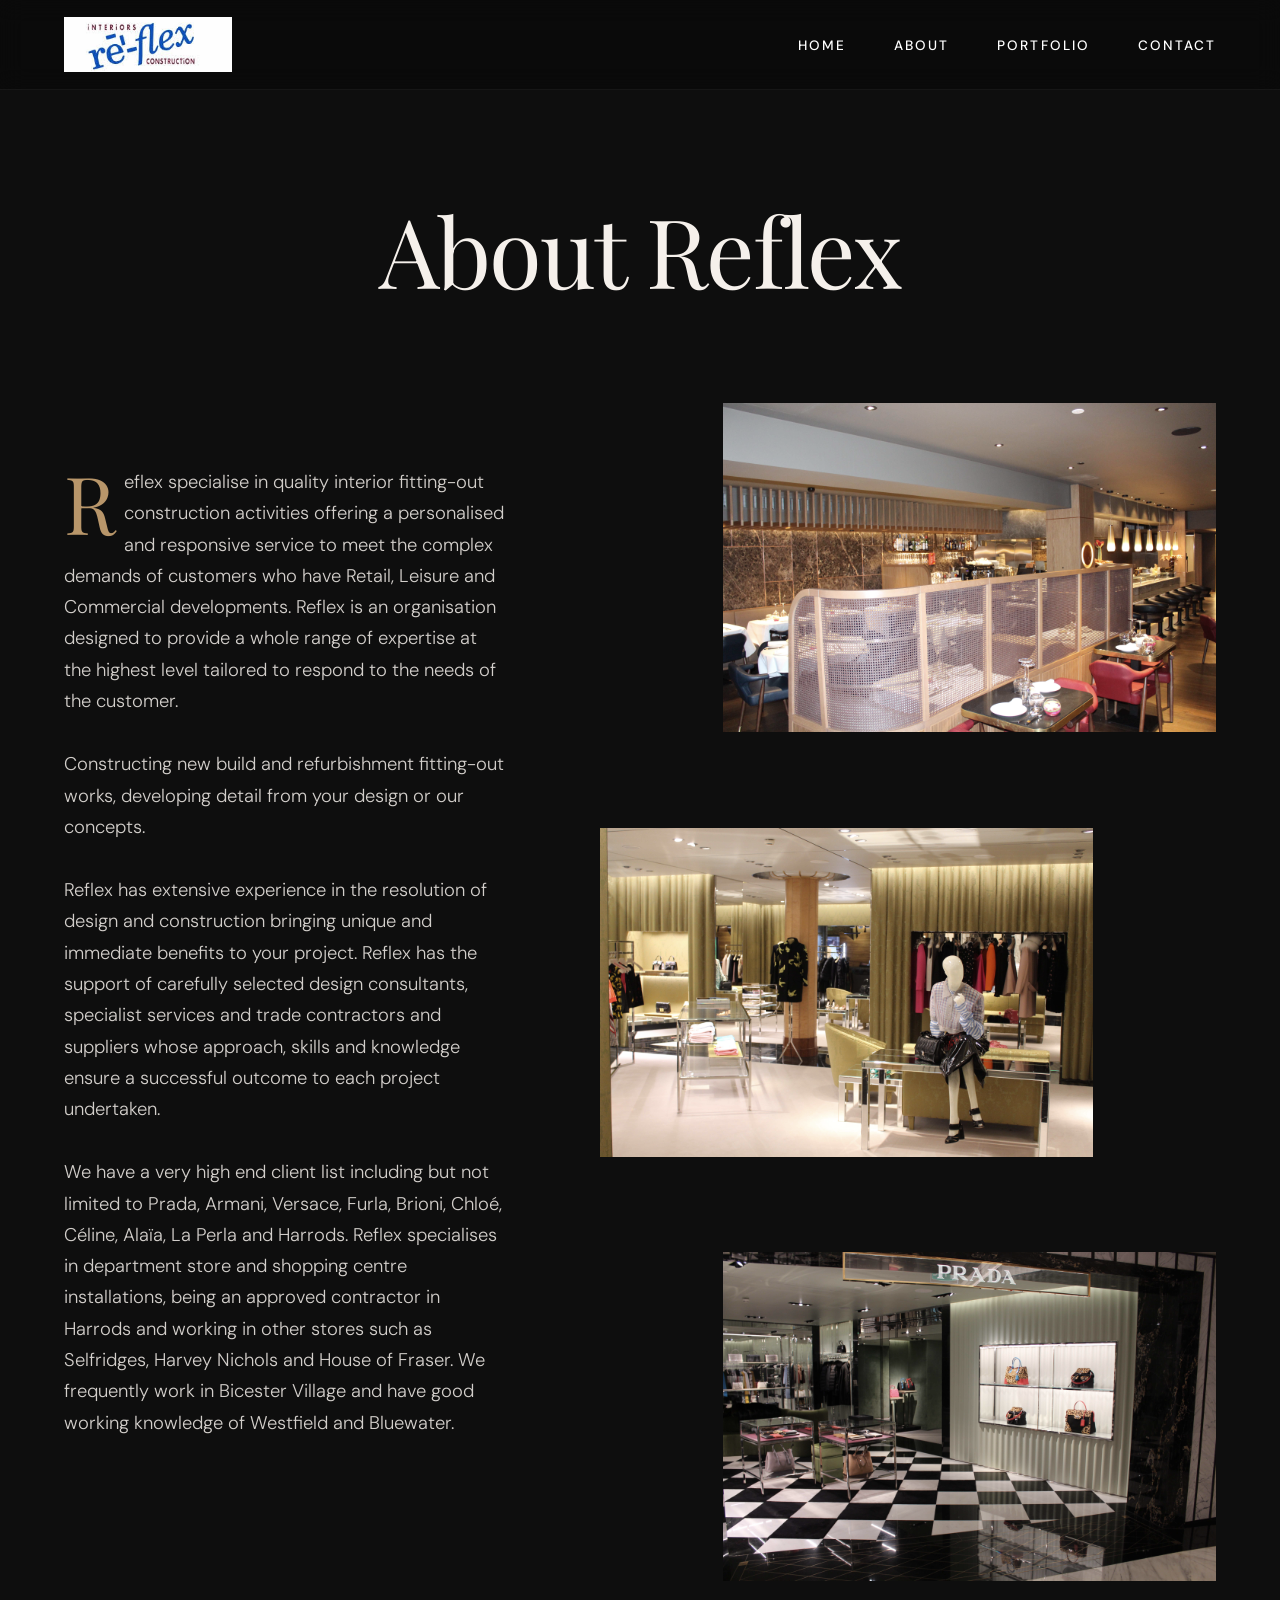
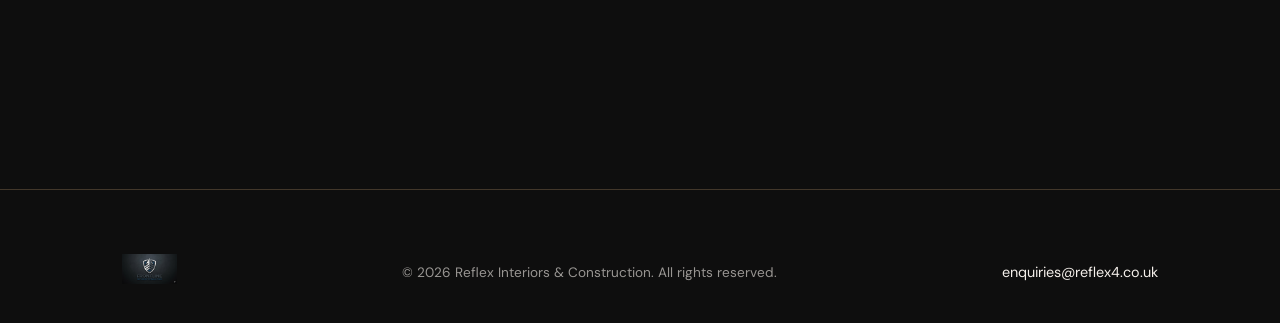
==== about.html @ 984b928a "Upgrade portfolio to high-resolution images and thumbnails" ====
<!DOCTYPE html>
<html lang="en">
<head>
    <meta charset="UTF-8">
    <meta name="viewport" content="width=device-width, initial-scale=1.0">
    <title>About Reflex | Reflex Interiors & Construction</title>
    <meta name="description" content="Learn more about Reflex Interiors & Construction, specialising in high-quality retail, leisure and commercial fit-outs for the world's leading brands.">
    <link rel="stylesheet" href="styles.css?v=5">
    <style>
        .page-header {
            padding: 12rem 5% 4rem;
            text-align: center;
        }
        
        .page-title {
            margin-bottom: 2rem;
        }
        
        .about-layout {
            display: grid;
            grid-template-columns: 1fr;
            gap: 4rem;
            padding-bottom: 8rem;
        }
        
        @media (min-width: 992px) {
            .about-layout {
                grid-template-columns: 5fr 7fr;
                gap: 6rem;
                align-items: start;
            }
        }
        
        .about-text {
            max-width: 65ch;
            margin: 0 auto;
        }
        
        @media (min-width: 992px) {
            .about-text {
                margin: 0;
                padding-top: 4rem;
                position: sticky;
                top: 8rem;
            }
        }
        
        .drop-cap::first-letter {
            font-family: var(--font-heading);
            font-size: 5rem;
            line-height: 0.8;
            float: left;
            margin-right: 0.5rem;
            margin-top: 0.2rem;
            color: var(--accent-color);
        }
        
        .about-text p {
            margin-bottom: 2rem;
            font-size: 1.15rem;
            line-height: 1.7;
        }
        
        .about-images {
            display: flex;
            flex-direction: column;
            gap: 6rem;
        }
        
        .img-wrapper {
            position: relative;
            overflow: hidden;
        }
        
        .img-wrapper img {
            width: 100%;
            height: auto;
            display: block;
            filter: grayscale(20%);
            transition: filter var(--transition-smooth), transform var(--transition-smooth);
        }
        
        .img-wrapper:hover img {
            filter: grayscale(0%);
            transform: scale(1.02);
        }
        
        .img-offset-right {
            margin-left: 20%;
        }
        
        .img-offset-left {
            margin-right: 20%;
        }
    </style>
</head>
<body>

    <nav class="navbar">
        <a href="index.html" class="nav-logo">
            <img src="assets/Reflex Logo.jpg" alt="Reflex Logo">
        </a>
        
        <button class="hamburger">
            <span></span>
            <span></span>
            <span></span>
        </button>
        
        <ul class="nav-links">
            <li><a href="index.html">Home</a></li>
            <li><a href="about.html" class="active">About</a></li>
            <li><a href="portfolio.html">Portfolio</a></li>
            <li><a href="contact.html">Contact</a></li>
        </ul>
    </nav>

    <header class="page-header container reveal">
        <h1 class="page-title">About Reflex</h1>
    </header>

    <main class="container about-layout">
        <div class="about-text reveal stagger-1">
            <p class="drop-cap">
                Reflex specialise in quality interior fitting-out construction activities offering a personalised and responsive service to meet the complex demands of customers who have Retail, Leisure and Commercial developments. Reflex is an organisation designed to provide a whole range of expertise at the highest level tailored to respond to the needs of the customer.
            </p>
            <p>
                Constructing new build and refurbishment fitting-out works, developing detail from your design or our concepts.
            </p>
            <p>
                Reflex has extensive experience in the resolution of design and construction bringing unique and immediate benefits to your project. Reflex has the support of carefully selected design consultants, specialist services and trade contractors and suppliers whose approach, skills and knowledge ensure a successful outcome to each project undertaken.
            </p>
            <p>
                We have a very high end client list including but not limited to Prada, Armani, Versace, Furla, Brioni, Chloé, Céline, Alaïa, La Perla and Harrods. Reflex specialises in department store and shopping centre installations, being an approved contractor in Harrods and working in other stores such as Selfridges, Harvey Nichols and House of Fraser. We frequently work in Bicester Village and have good working knowledge of Westfield and Bluewater.
            </p>
        </div>
        
        <div class="about-images">
            <div class="img-wrapper img-offset-right reveal stagger-2">
                <img src="assets/high_res/Commercial_10.jpg" alt="Reflex Interior Project 1">
            </div>
            <div class="img-wrapper img-offset-left reveal">
                <img src="assets/high_res/Commercial_20.jpg" alt="Reflex Interior Project 2">
            </div>
            <div class="img-wrapper img-offset-right reveal">
                <img src="assets/high_res/Commercial_30.jpg" alt="Reflex Interior Project 3">
            </div>
        </div>
    </main>

    <footer>
        <div class="footer-content container">
            <a href="index.html" class="footer-logo">
                <img src="assets/Logo.png" alt="Reflex Logo">
            </a>
            <div class="footer-copy">
                &copy; 2026 Reflex Interiors & Construction. All rights reserved.
            </div>
            <div class="footer-contact">
                <a href="mailto:enquiries@reflex4.co.uk">enquiries@reflex4.co.uk</a>
            </div>
        </div>
    </footer>

    <script src="script.js"></script>
</body>
</html>
---- styles.css ----
@import url('https://fonts.googleapis.com/css2?family=DM+Sans:ital,wght@0,300;0,400;0,500;1,300;1,400&family=Playfair+Display:ital,wght@0,400;0,500;0,600;1,400;1,500&family=Cinzel:wght@400;500;600;700&display=swap');

:root {
  --bg-color: #0e0e0e;
  --text-color: #f5f0eb;
  --accent-color: #b8966a;
  
  --font-heading: 'Playfair Display', serif;
  --font-body: 'DM Sans', sans-serif;
  
  --transition-smooth: 0.6s cubic-bezier(0.25, 1, 0.5, 1);
  --transition-fast: 0.3s ease;
}

* {
  margin: 0;
  padding: 0;
  box-sizing: border-box;
}

html {
  scroll-behavior: smooth;
  font-size: 16px;
}

body {
  background-color: var(--bg-color);
  color: var(--text-color);
  font-family: var(--font-body);
  line-height: 1.6;
  overflow-x: hidden;
  -webkit-font-smoothing: antialiased;
  -moz-osx-font-smoothing: grayscale;
  image-rendering: -webkit-optimize-contrast; /* Sharpness optimization */
}

img {
  max-width: 100%;
  height: auto;
  image-rendering: high-quality;
}

/* Typography */
h1, h2, h3, h4, h5, h6 {
  font-family: var(--font-heading);
  font-weight: 400;
  line-height: 1.2;
}

h1 {
  font-size: clamp(3rem, 8vw, 6rem);
  letter-spacing: -0.02em;
}

h2 {
  font-size: clamp(2rem, 5vw, 4rem);
}

p {
  font-size: 1.1rem;
  font-weight: 300;
  color: rgba(245, 240, 235, 0.85);
}

a {
  color: inherit;
  text-decoration: none;
}

.text-accent {
  color: var(--accent-color);
}

.serif-italic {
  font-family: var(--font-heading);
  font-style: italic;
}

/* Layout Utilities */
.container {
  max-width: 1600px;
  margin: 0 auto;
  padding: 0 5%;
}

.section-padding {
  padding: 8rem 0;
}

/* Navigation */
.navbar {
  position: fixed;
  top: 0;
  left: 0;
  width: 100%;
  height: 90px;
  display: flex;
  justify-content: space-between;
  align-items: center;
  z-index: 100;
  padding: 0 5%;
  background-color: rgba(10, 10, 10, 0.85);
  backdrop-filter: blur(12px);
  -webkit-backdrop-filter: blur(12px);
  border-bottom: 1px solid rgba(255, 255, 255, 0.05);
  transition: all var(--transition-smooth);
}

.nav-brand-container {
  display: flex;
  align-items: center;
  height: 100%;
}

.nav-logo {
  display: flex;
  align-items: center;
}

.nav-logo img {
  height: 55px;
  width: auto;
  transition: transform var(--transition-fast);
}

.nav-logo:hover img {
  transform: scale(1.02);
}

.nav-menu-container {
  display: flex;
  align-items: center;
}

.nav-links {
  display: flex;
  gap: 3rem;
  list-style: none;
}

.nav-links a {
  font-family: var(--font-body);
  font-size: 0.85rem;
  font-weight: 500;
  text-transform: uppercase;
  letter-spacing: 0.15em;
  color: #ffffff;
  transition: color var(--transition-fast);
}

.nav-links a:hover {
  color: var(--accent-color);
}

/* Mobile Menu */
.hamburger {
  display: none;
  background: none;
  border: none;
  cursor: pointer;
  z-index: 101;
}

.hamburger span {
  display: block;
  width: 30px;
  height: 1px;
  background-color: var(--text-color);
  margin-bottom: 8px;
  transition: all 0.3s ease;
}

.hamburger.active span:nth-child(1) {
  transform: translateY(9px) rotate(45deg);
}

.hamburger.active span:nth-child(2) {
  opacity: 0;
}

.hamburger.active span:nth-child(3) {
  transform: translateY(-9px) rotate(-45deg);
}

/* Footer */
footer {
  border-top: 1px solid rgba(184, 150, 106, 0.3);
  padding: 4rem 5% 2rem;
  margin-top: 5rem;
}

.footer-content {
  display: flex;
  justify-content: space-between;
  align-items: center;
  flex-wrap: wrap;
  gap: 2rem;
}

.footer-logo img {
  height: 30px;
}

.footer-copy {
  font-size: 0.85rem;
  opacity: 0.6;
}

.footer-contact {
  font-size: 0.9rem;
}

.footer-contact a:hover {
  color: var(--accent-color);
}

/* Animations & Reveal Classes */
.reveal {
  opacity: 0;
  transform: translateY(40px);
  transition: opacity 1s cubic-bezier(0.25, 1, 0.5, 1), transform 1s cubic-bezier(0.25, 1, 0.5, 1);
  will-change: transform, opacity;
  content-visibility: auto; /* Performance optimization for off-screen items */
}

.reveal.active {
  opacity: 1;
  transform: translateY(0);
}

.stagger-1 { transition-delay: 0.1s; }
.stagger-2 { transition-delay: 0.2s; }
.stagger-3 { transition-delay: 0.3s; }
.stagger-4 { transition-delay: 0.4s; }

/* Global Link / CTA Style */
.cta-link {
  display: inline-block;
  font-size: 0.9rem;
  text-transform: uppercase;
  letter-spacing: 0.1em;
  color: var(--accent-color);
  position: relative;
  padding-bottom: 5px;
}

.cta-link::after {
  content: '';
  position: absolute;
  bottom: 0;
  left: 0;
  width: 100%;
  height: 1px;
  background-color: var(--accent-color);
  transform: scaleX(0);
  transform-origin: right;
  transition: transform var(--transition-fast);
}

.cta-link:hover::after {
  transform: scaleX(1);
  transform-origin: left;
}

/* Custom Scrollbar */
::-webkit-scrollbar {
  width: 8px;
}
::-webkit-scrollbar-track {
  background: var(--bg-color);
}
::-webkit-scrollbar-thumb {
  background: #333;
}
::-webkit-scrollbar-thumb:hover {
  background: var(--accent-color);
}

/* Media Queries */
@media (max-width: 768px) {
  .hamburger {
    display: block;
  }
  
  .nav-links {
    position: fixed;
    top: 0;
    left: 0;
    width: 100%;
    height: 100vh;
    background-color: var(--bg-color);
    flex-direction: column;
    justify-content: center;
    align-items: center;
    gap: 3rem;
    transform: translateY(-100%);
    transition: transform var(--transition-smooth);
    z-index: 100;
  }
  
  .nav-links.active {
    transform: translateY(0);
  }
  
  .nav-links a {
    font-size: 1.5rem;
  }
  
  .footer-content {
    flex-direction: column;
    text-align: center;
  }
}
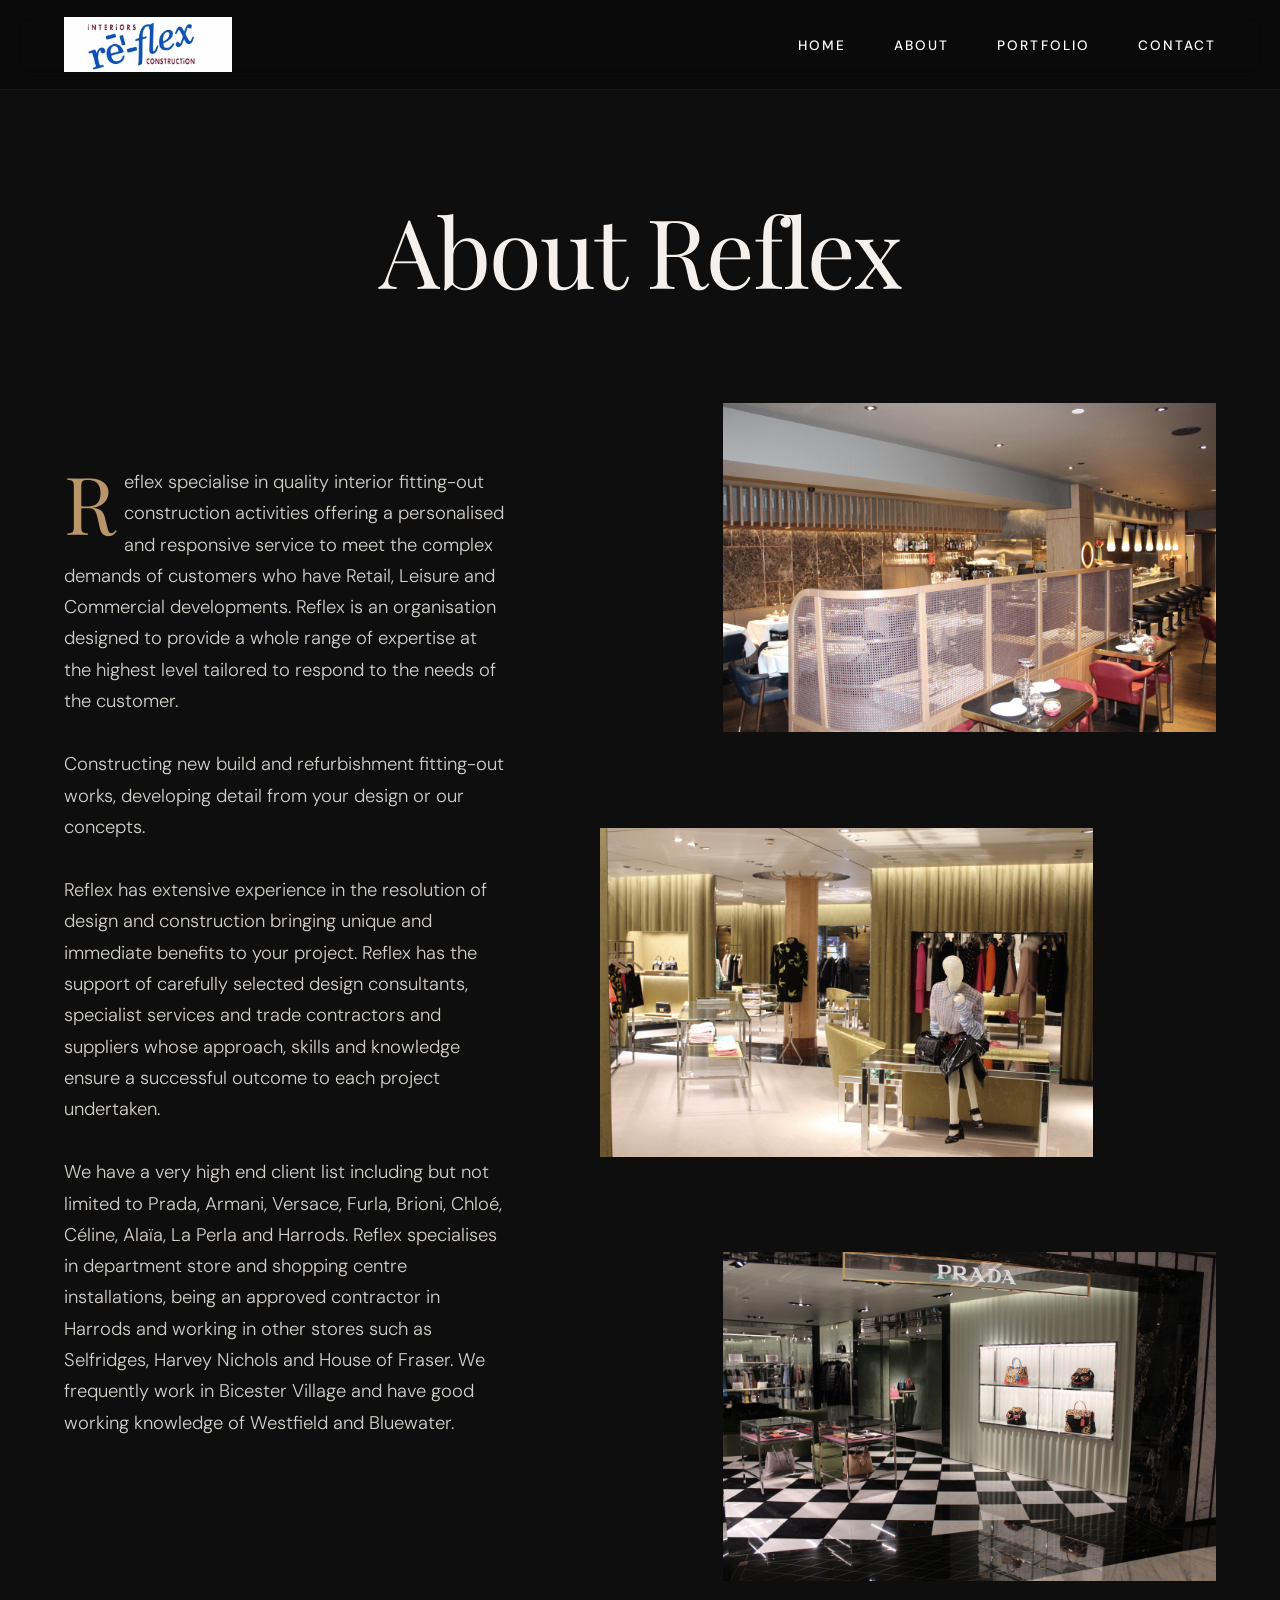
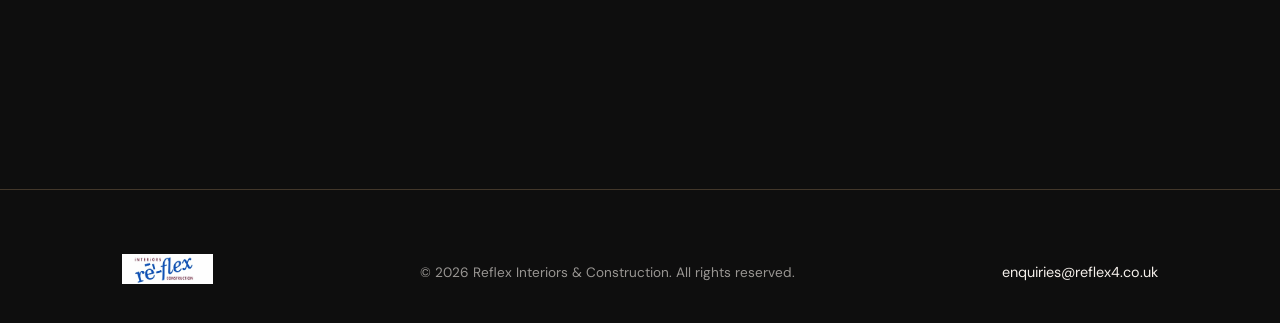
==== commit 4531d37f: "Fix logo glitch: replace incorrect Frontline Security logo with high-res Reflex logo" ====
--- a/about.html
+++ b/about.html
@@ -98,7 +98,7 @@
 
     <nav class="navbar">
         <a href="index.html" class="nav-logo">
-            <img src="assets/Reflex Logo.jpg" alt="Reflex Logo">
+            <img src="assets/Reflex_Logo_HighRes.jpg" alt="Reflex Logo">
         </a>
         
         <button class="hamburger">
@@ -151,7 +151,7 @@
     <footer>
         <div class="footer-content container">
             <a href="index.html" class="footer-logo">
-                <img src="assets/Logo.png" alt="Reflex Logo">
+                <img src="assets/Reflex_Logo_HighRes.jpg" alt="Reflex Logo">
             </a>
             <div class="footer-copy">
                 &copy; 2026 Reflex Interiors & Construction. All rights reserved.
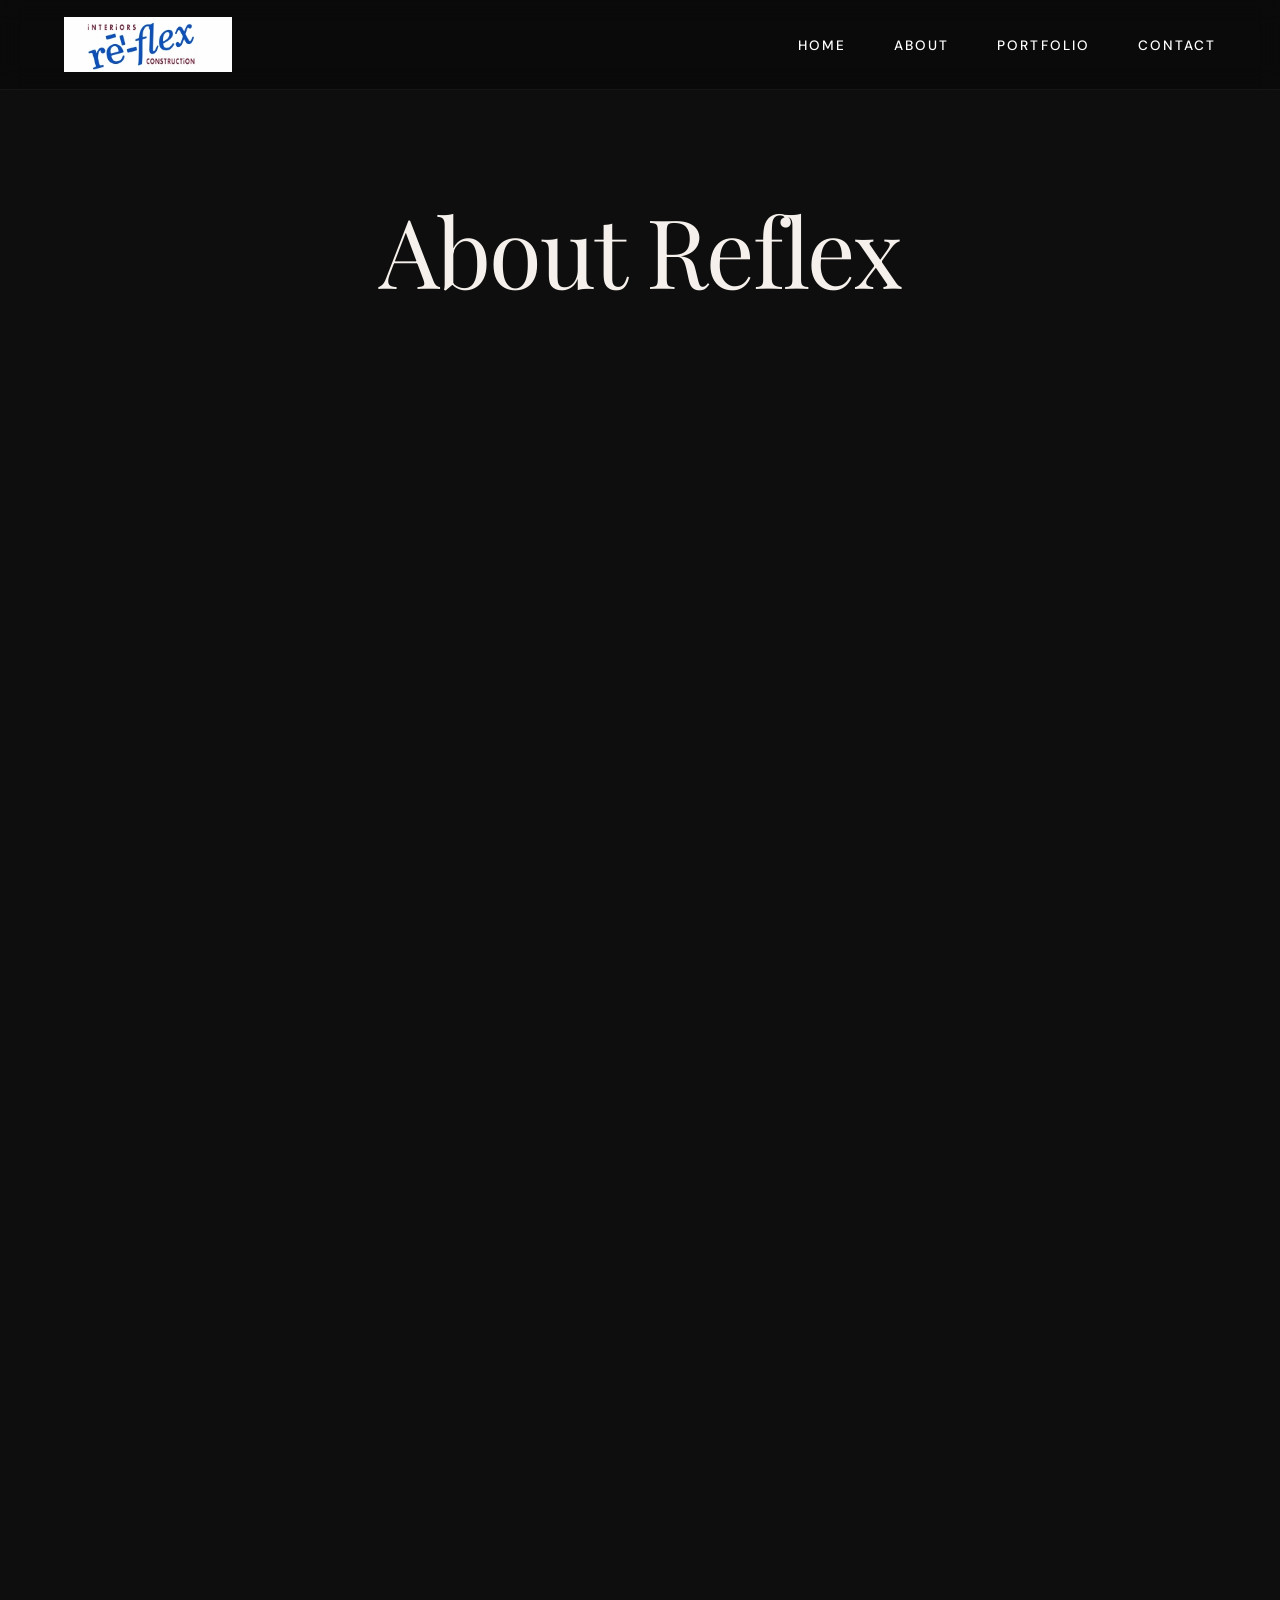
==== commit 1da53114: "Added Fax number to contact page and footers" ====
--- a/about.html
+++ b/about.html
@@ -85,12 +85,14 @@
             transform: scale(1.02);
         }
         
-        .img-offset-right {
-            margin-left: 20%;
-        }
-        
-        .img-offset-left {
-            margin-right: 20%;
+        @media (min-width: 992px) {
+            .img-offset-right {
+                margin-left: 20%;
+            }
+            
+            .img-offset-left {
+                margin-right: 20%;
+            }
         }
     </style>
 </head>
@@ -157,7 +159,8 @@
                 &copy; 2026 Reflex Interiors & Construction. All rights reserved.
             </div>
             <div class="footer-contact">
-                <a href="mailto:enquiries@reflex4.co.uk">enquiries@reflex4.co.uk</a>
+                <a href="mailto:enquiries@reflex4.co.uk">enquiries@reflex4.co.uk</a><br>
+                <span style="opacity: 0.6; font-size: 0.8rem;">Fax: +44 (0)203 110 0658</span>
             </div>
         </div>
     </footer>
